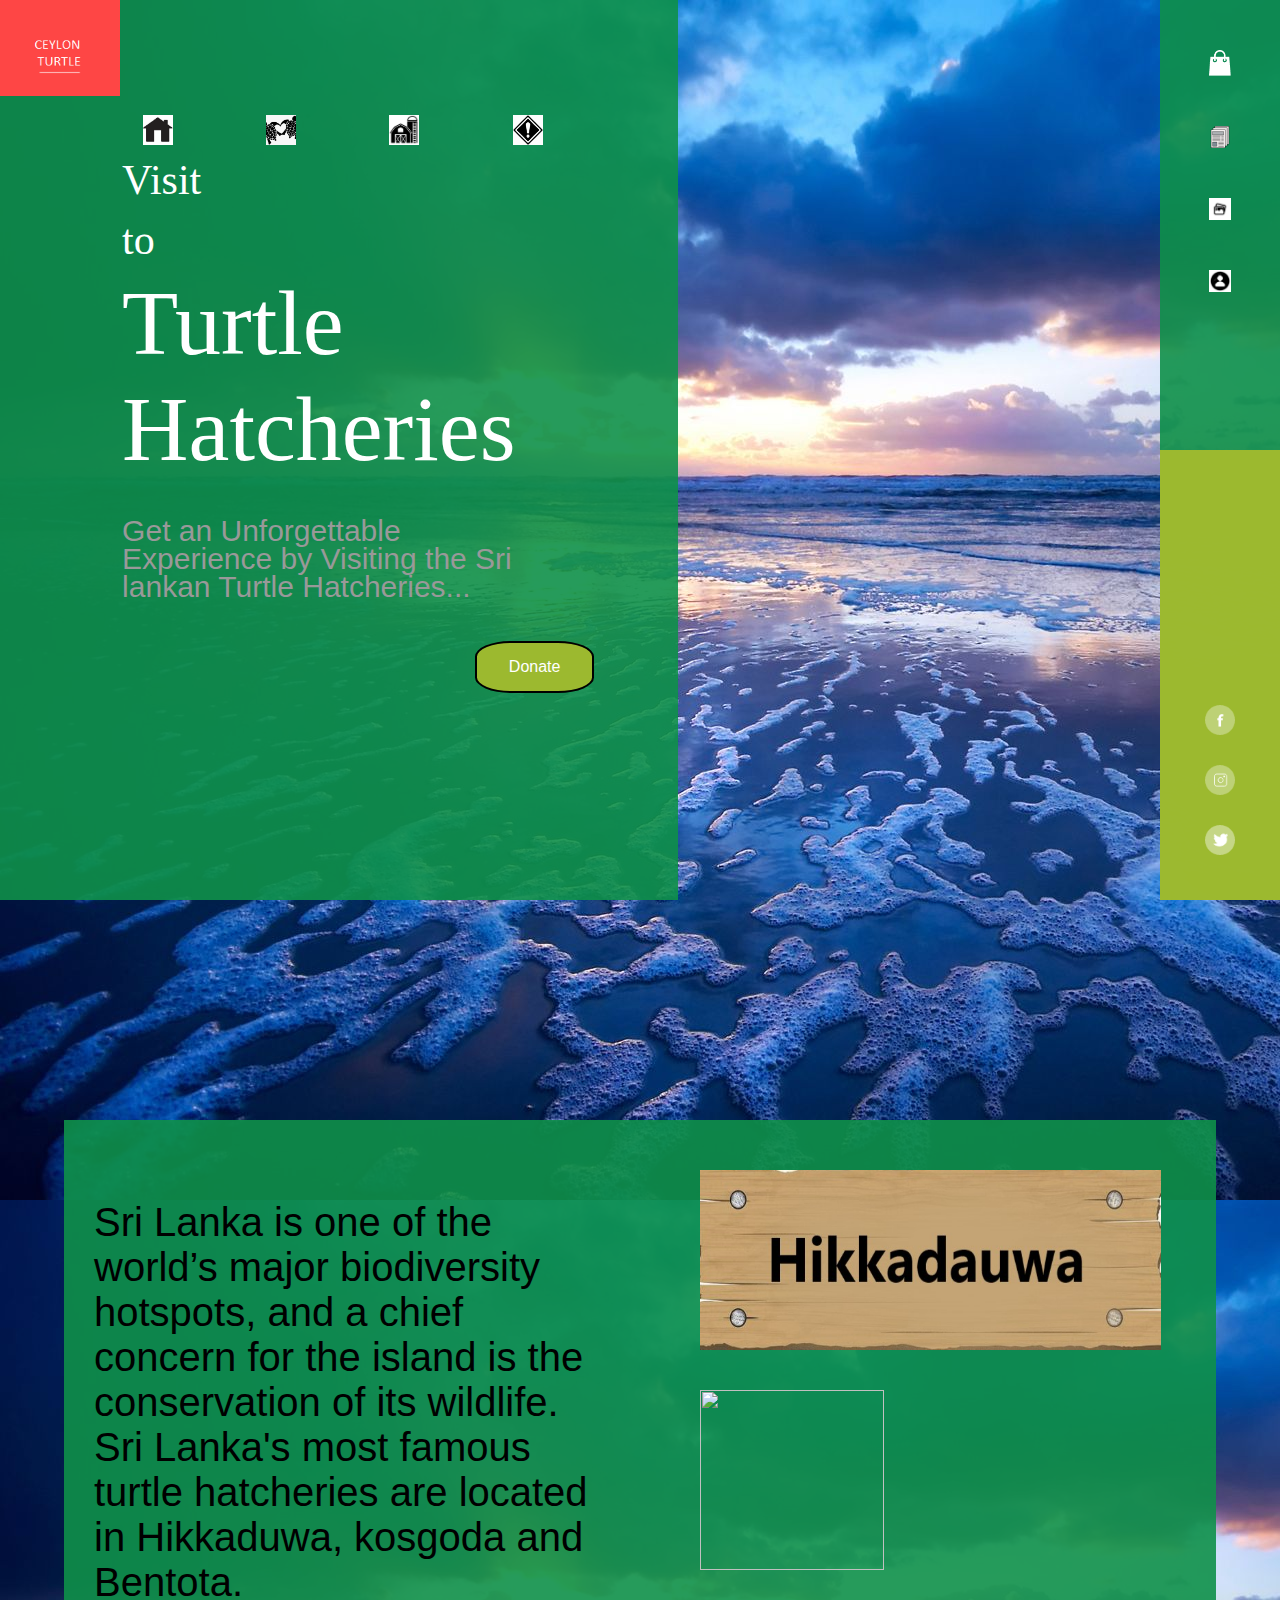
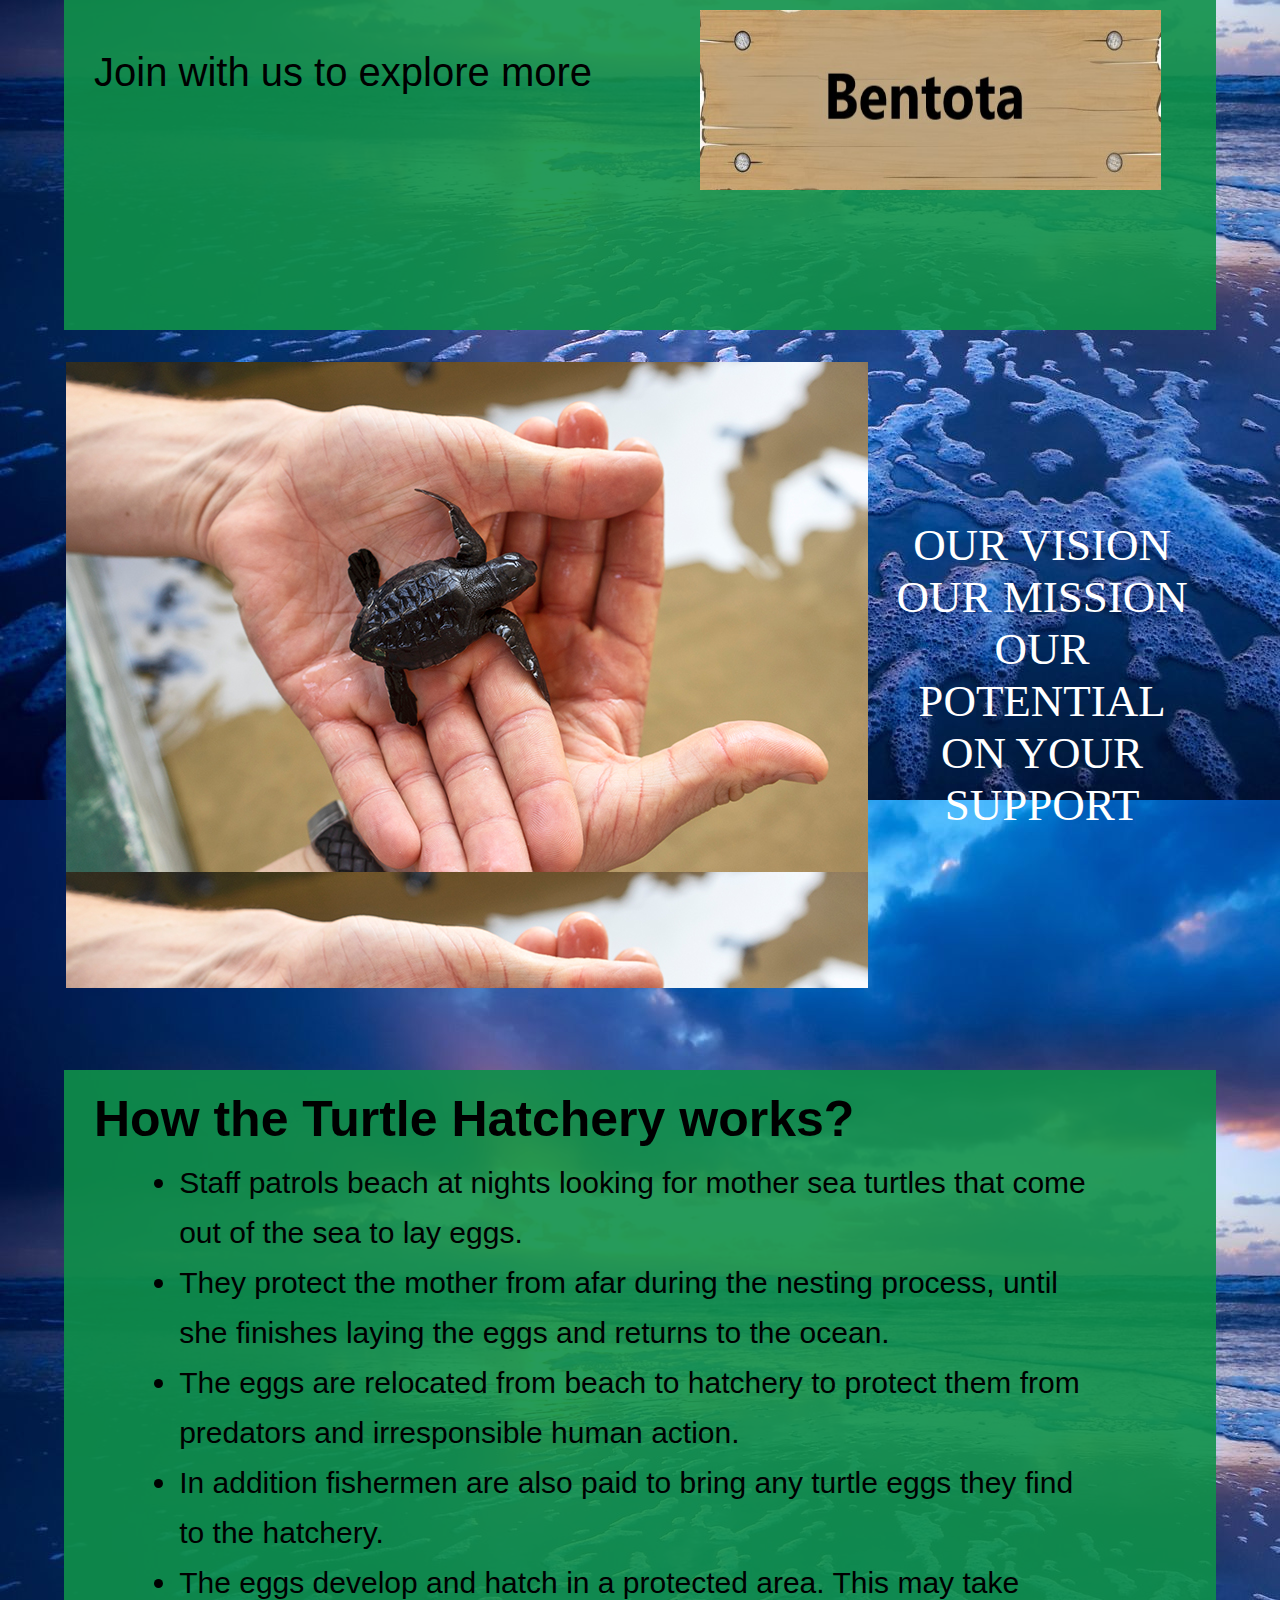
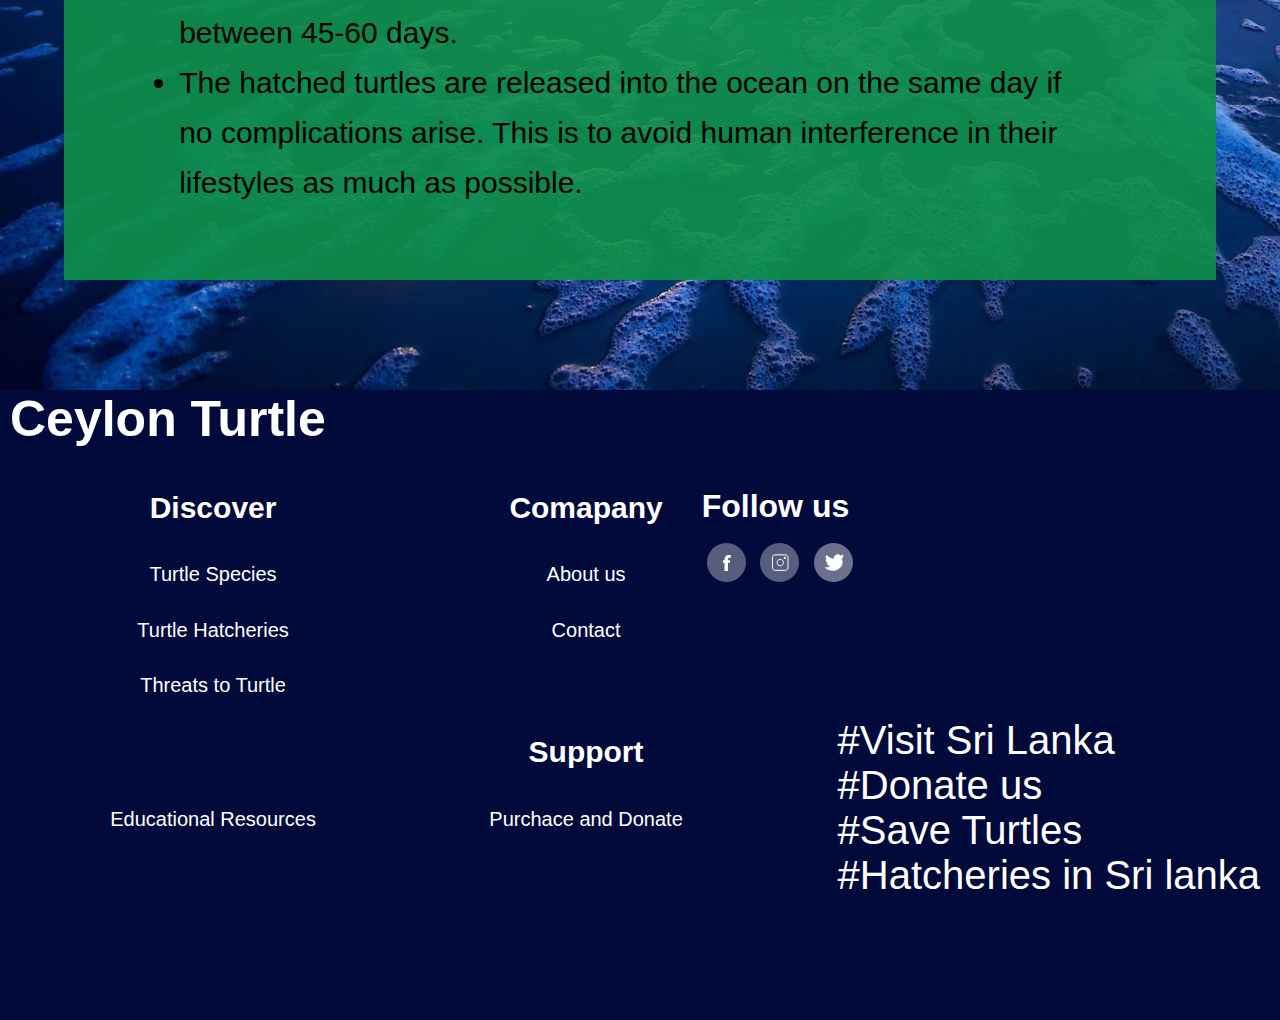
==== turtlehatcheries.html @ e8836eab "Add files via upload" ====
<!DOCTYPE html>
<html lang="en">
    <head>
        <meta charset="UTF-8">
        <title>www.Ceylon Turtle.com</title>
        <link rel="stylesheet" href="style1.css"> 
        <meta name="viewport" content="width=device-width, initial-scale=1.0">
        <style>
            .header{
                background-image: url(images/turtle5.jpg);
            }
            .banner{
                background-image: url(images/sea3.jpg);
            }
            .sidebar{
                background: rgba(14, 144, 73, 0.9);
            }
            .social-media{
                background: #9db92ffd;
            }
            .navigation{
                background: rgba(14, 144, 73, 0.9);
            }
            .button button{
                color: #fff;
                background-color: #9db92ffd;
                top: -10px;
            }
            .button button:hover{
                background-color: #fff;
                color: #9db92ffd;
            }
            .right-links a{
                background-color: #9db92ffd;
            }
            .content-area1{
                background: rgba(14, 144, 73, 0.9);
            }
            .footer{
                top: 400px;
            }
        </style>
    </head>
    
<body class="banner">
    <section class="header">   
        <div class="sidebar">
        
            <a href="purchaceanddonate.html"><img src="images/logos/shop.png" class="shop-icon"><h1>Purchace and Donate</h1></a>
            <a href="educationalresources.html"><img src="images/logos/edu2.png" class="shop-icon"><h1>Educational Resources</h1></a>
            <a href="gallery.html"><img src="images/logos/gallery icon.png" class="shop-icon"><h1>Gallery</h1></a>
            <a href="aboutus.html"><img src="images/logos/about.jpg" class="shop-icon"><h1>About us</h1></a>

        <div class="social-media">
            <a href="http://facebook.com"><img src="images/logos/facebook.png"></a>
            <a href="http://instagram.com"><img src="images/logos/instagram.png"></a>
            <a href="http://twitter.com"><img src="images/logos/twitter.png"></a>         
        </div>
        </div>
        <section class="navigation">
            <nav>
                <a href="index.html"><img src="images/logos/logonew.png" class="logo"></a>
            </nav>
            <nav class="new">
                <a href="index.html"><img src="images/logos/home.jpg"><h1><u>Home</u></h1></a>
                <a href="turtlespecies.html"><img src="images/logos/species1.jpg"><h1><u>Turtle Species</u></h1></a>
                <div class="hatch">
                <a href="turtlehatcheries.html"><img src="images/logos/hatchery.jpg"><h1><u>Turtle Hatcheries</u></h1></a>
                </div>
                <a href="threatstoturtles.html"><img src="images/logos/threats.png"><h1><u>Threats to Turtles</u></h1></a>

            </nav>
            <div class="info">
                <h3>Visit<br>to</h3>
                <h1>Turtle Hatcheries</h1>
                <p>Get an Unforgettable Experience by Visiting the Sri lankan Turtle Hatcheries...</p>
            </div>
            <div class="button">
                <a href ="purchaceanddonate.html"><button>Donate</button></a>
            </div>
        </section>
           
    </section>
   
    <div class="content-area9">
        <p>Sri Lanka is one of the world’s major biodiversity hotspots, and a chief concern for the island is the conservation of its wildlife. Sri Lanka's most famous turtle hatcheries are located in Hikkaduwa, kosgoda and Bentota.<br><br> Join with us to explore more<i class="arrow right"></i></p>
        <ul>
            <li><a href="hikkaduwa.html"><img src="images/hatceries/hikkaduwa new.jpg"></a></li>
            <br><br>
            <li><a href="kosgoda.html"><img src="images/hatceries/kosgoda new2.jpg."></a></li>
            <br><br>
            <li><a href="benthota.html"><img src="images/hatceries/bentota .jpg"></a></li>
        </ul> 
    </div>
    <div class="content-area8">
       <table><tr><th class="idea"></th><th><h2><b>OUR VISION<br>OUR MISSION<br>OUR POTENTIAL <br> ON YOUR SUPPORT</b></h2></th></tr></table>
    </div>
    <div class="content-area10">
        <h2>How the Turtle Hatchery works?</h2>
        <ul><li>Staff patrols beach at nights looking for mother sea turtles that come out of the sea to lay eggs.</li>
            <li>They protect the mother from afar during the nesting process, until she finishes laying the eggs and returns to the ocean.</li>
            <li>The eggs are relocated from beach to hatchery to protect them from predators and irresponsible human action.</li>
            <li> In addition fishermen are also paid to bring any turtle eggs they find to the hatchery.</li>
            <li>The eggs develop and hatch in a protected area. This may take between 45-60 days.</li>
            <li>The hatched turtles are released into the ocean on the same day if no complications arise. This is to avoid human interference in their lifestyles as much as possible.</li>
            </ul>
    </div>
    <section class="footer">
        <h2>Ceylon Turtle</h2>
        <table>
            <tr><th>Discover</th><th>Comapany</th></tr>
            <tr><td><a href=turtlespecies.html>Turtle Species</a></td><td><a href="aboutus.html">About us</a></td></tr>
            <tr><td><a href="turtlehatcheries.html">Turtle Hatcheries</a></td><td><a href="#">Contact</a></td></tr>
            <tr><td><a href="threatstoturtles.html">Threats to Turtle</a></td></tr>
            <tr><td></td><th>Support</th></tr>
            <tr><td><a href="educationalresources.html">Educational Resources</a></td><td><a href="purchaceanddonate.html">Purchace and Donate</a></td></tr>
        </table>
        <div class="sub-area1">
            #Visit Sri Lanka<br>
            #Donate us<br>
            #Save Turtles<br>
            #Hatcheries in Sri lanka
        </div>
        <div class="media">
            <h1>Follow us</h1>
            <br>
            <a href="http://facebook.com"><img src="images/logos/facebook.png"></a>
            <a href="http://instagram.com"><img src="images/logos/instagram.png"></a>
            <a href="http://twitter.com"><img src="images/logos/twitter.png"></a>         
        </div>
    </section>                               
    
</body>
</html>
---- style1.css ----
*{
    margin: 0;
    padding: 0;
    box-sizing: border-box;
 }
 
 /*--set banner--*/
 
 .header{ 
    width: 100%;
    min-height: 100vh;
    background-size: cover;
    background-position: center;
    position: relative;
 } 

  /*--set side-bar--*/

 .sidebar{
    position: absolute;
    top: 0;
    right: 0;
    width: 120px;
    height: 100vh;
    text-align: center;
 }   
 .sidebar img{
    width: 22px;
    display: block;
    margin: 50px auto 50px;
    cursor: pointer;
 }
 .sidebar h1{
    display: none;
 }
.sidebar img:hover ~ h1{
    display: block;
    color: #fff;
    position: relative;
    top: -85px;
    right: 120%;
}
.sidebar a:hover{
    text-decoration: none;
}

 /*--set social media bar--*/

 .social-media{ 
    width: 100%;
    height: 50%;
    position: absolute;
    bottom: 0;
    display: flex;
    align-items: center;
    flex-direction: column;
    justify-content: flex-end;
    padding-bottom: 30px;
 }
 .social-media img{
    width: 30px;
    margin: 15px;
 }

 /*--set content-banner--*/

 .navigation{ 
    width: 53%;
    height: 100vh;
    position: relative;
 }
 .navigation nav{
    display: flex;
    align-items: center;
    justify-content: space-between;
 }
 .navigation .new{
    position: absolute;
    top: -320px;
    right: 20%;
    width: 400px;
    height: 100vh;
    text-align: center;
 }   
 .navigation .new img{
    width: 30px;
    display: block;
    margin: 50px auto 50px;
    cursor: pointer;
 }
 .navigation .new h1{
    display: none;
 }
.navigation img:hover ~ h1{
    display: block;
    color: #fff;
    font-weight: 600;
    position: relative;
}
.navigation a:hover{
    text-decoration: none;
}
 .logo{
    width: 120px;
    cursor: pointer;
 }
.info{
   padding: 50px 18%;
   color: #fff; 
}
.info h3{
    font-size: 42px;
    line-height: 60px;
    font-weight: normal;
    font-family:'Yeseva One',cursive;
}
.info h1{
    font-size: 92px;
    font-weight: normal;
    margin-bottom: 35px;
    font-family:'Yeseva One',cursive;
}
.info p{
    color: #999;
    font-family: 'Gill Sans', 'Gill Sans MT', Calibri, 'Trebuchet MS', sans-serif;
    font-size: 30px;
    line-height: 28px;
}
.button button{
    border: 2px solid black;
    padding: 15px 32px;
    text-align: center;
    text-decoration: none;
    display: inline-block;
    font-size: 16px;
    top: -50px;
    cursor: pointer;
    position: relative;
    left: 70%;
    
    border-radius: 30%;
}

 /*--description about turtle--*/

.content-area1{    
    width: 80%;
    height: 700px;
    left: 10%;
    position: relative;
    background:rgba(0, 2, 63, 0.9);
    top: 180px;
    color: #fff;
    font-family: 'Gill Sans', 'Gill Sans MT', Calibri, 'Trebuchet MS', sans-serif;
}
.content-area1 h2{
    font-size: 40px;
    margin: 0;
    padding-top: 30px;
    letter-spacing: 4px;
    position: relative;
    text-align: center;
}
.content-area1 p{
    position: relative;
    left: 10%;
    width: 80%;
    line-height: 30px;
    text-align: justify;
    list-style-type: none;
    font-size: 25px;
    font-family: 'Gill Sans', 'Gill Sans MT', Calibri, 'Trebuchet MS', sans-serif;
}

/*--Video--*/

.container2{  
    width: 100%;
    height: 85vh;
    display:inline-flex;
    align-items: center;
    justify-content: center;
}
.container2 video{
    width: 80%;
    position: relative;
   
}
.container2 audio{
    position: relative;
    top: 230px;
    right: 10%;
    width: 20%;
}

  /*--turtle species sub--*/
  
.content-area2{
    width: 80%;
    height: 650px;
    position: relative;
    background: rgba(0, 2, 63, 0.9);
    top: 600px;
    left: 10%;
    color: #fff;
    font-family: 'Gill Sans', 'Gill Sans MT', Calibri, 'Trebuchet MS', sans-serif;
}
.content-area2 h2{
    font-size: 40px;
    margin: 0;
    padding-top: 30px;
    letter-spacing: 4px;
    position: relative;
    text-align: center;
}
.gallery{
    display: flex;
    align-items: center;
    justify-content: center;
}
.img-box{
    width: 100px;
    height: 400px;
    margin: 10px;
    border-radius: 50px;
    background: url(images/species/green\ turtle1.jpg);
    background-size: cover;
    background-position: center;
    position: relative;
    transition: width 0.5s;
}
.img-box:nth-child(2){
   background: url(images/species/leatherbacks.jpeg); 
   background-size: cover;
   background-position: center;
}
.img-box:nth-child(3){
    background: url(images/species/logger\ head1.jpg); 
    background-size: cover;
    background-position: center;
 }
 .img-box:nth-child(4){
    background: url(images/species/flatback1.jpeg); 
    background-size: cover;
    background-position: center;
 }
 .img-box:nth-child(5){
    background: url(images/species/hawksbill1.jpeg); 
    background-size: cover;
    background-position: center;
 }
 .img-box h3{
    color: #fff;
    position: absolute;
    bottom: 0;
    left: 30px;
    opacity: 0; 
 }
 .img-box:hover{
    width: 500px;
    cursor: pointer;
 }
 .img-box:hover h3{
    opacity: 1;
    bottom: 25px;
 }
 .content-area2 button{
    border: none;
    color: rgb(246, 244, 244);
    background-color:#ed383d;
    padding: 15px 32px;
    text-align: center;
    text-decoration: none;
    display:inline;
    font-size: 16px;
    margin: 4px 2px;
    cursor: pointer;
    position: relative;
    left: 1000px;
    top: -5px;
    border-radius: 25px;
 }
.content-area2 .bt a{
    text-decoration: none;
    color: #fff;
}
 /*---turtle hatcheries sub---*/
.content-area3{   
    width: 80%;
    left: 10%;
    height: 850px;
    position: relative;
    background: rgba(0, 2, 63, 0.9);
    top: 800px;
    color: #fff;
    font-family: 'Gill Sans', 'Gill Sans MT', Calibri, 'Trebuchet MS', sans-serif;
}
.content-area3 h2{
    font-size: 40px;
    margin: 0;
    padding-top: 30px;
    letter-spacing: 4px;
    position: relative;
    text-align: center;
}
.content-area3 img{
    position: relative;
    left: 200px;
    width: 70%;
    height: 65vh;
    display:inline-flex;
    align-items: center;
    justify-content: center;   
}
.content-area3 .box{
    width: 55%;
    height: 250px;
    position: relative;
    background: #2e98b0;
    left: 25%;
    top: -150px;  
    font-size: 25px;
    text-align: center;
}
.content-area3 p{
    position: relative;
    top: 10px;
    font-family: 'Gill Sans', 'Gill Sans MT', Calibri, 'Trebuchet MS', sans-serif;
}
.content-area3 ul{
    list-style-position:inside;
    font-family: 'Gill Sans', 'Gill Sans MT', Calibri, 'Trebuchet MS', sans-serif;
    font-size: 25px;
    position: relative;
    top: 10%;
    text-align: left;
    left: 20%;
}
.content-area3 a{
    color: #fff;
}
.content-area3 button{
    border: none;
    color: rgb(246, 244, 244);
    background-color:#ed383d;
    padding: 15px 32px;
    text-align: center;
    display:inline;
    font-size: 16px;
    margin: 4px 2px;
    cursor: pointer;
    position: relative;
    top: -25px;
    left: 30%;
    border-radius: 25px;
 }
 .content-area3 a{
    text-decoration: none;
 }
 .content-area4{   /*----threats to turtle sub----*/
    width: 80%;
    left: 10%;
    height: 700px;
    position: relative;
    background: rgba(0, 2, 63, 0.9);
    color: #fff;
    top: 1000px; 
    font-family: 'Gill Sans', 'Gill Sans MT', Calibri, 'Trebuchet MS', sans-serif;
}
.content-area4 h2{
    font-size: 40px;
    margin: 0;
    padding-top: 30px;
    letter-spacing: 4px;
    position: relative;
    text-align: center;
}
.content-area4 img{
    width: 40%;
    display: inline-flex;
    position: relative;
    left: 5%;
    border-radius: 20%;
}
.content-area4 ol{
    position:relative;
    top: -45%;
    list-style-position: inside;
    text-align: left;
    float: right;
    right: 10%;
    font-size: 25px;
    font-family: 'Gill Sans', 'Gill Sans MT', Calibri, 'Trebuchet MS', sans-serif;
}
.content-area4 p{
    position: relative;
    top: -45%;
    width: 50%;
    left: 48%;
    font-size: 25px;
    font-family: 'Gill Sans', 'Gill Sans MT', Calibri, 'Trebuchet MS', sans-serif;
    line-height: 30px;
    text-align: justify;
}
.content-area4 button{
    border: none;
    color: rgb(246, 244, 244);
    background-color:#ed383d;
    padding: 15px 32px;
    text-align: center;
    display:inline;
    font-size: 16px;
    margin: 4px 2px;
    cursor: pointer;
    position: relative;
    left: 1000px;
    top: 550px;
    border-radius: 25px;
 }
 .content-area4 a{
    text-decoration: none;
    color: #fff;
 }
 .footer1{
    width: 100%;
    height: 70vh;
    position: relative;
    top: 1200px;
    background-color: #020a3b;
    color: #fff;
    font-family: 'Gill Sans', 'Gill Sans MT', Calibri, 'Trebuchet MS', sans-serif;
}
.footer1 h2{
    font-size: 50px;
    position: relative;
    margin: 10px;
}
.footer1 table{
    padding: 10px;
    margin: 10px;
    width: 60%;
    height: 400px;  
    position: relative;
    top: -100px;
}
.footer1 td{
    border: 2px solid #020a3b;
}
.footer1 th{
    border: 2px solid #020a3b;
}
.footer1 th{
    color: #fff;
    font-size: 30px;
}
.footer1 a{
    color: #fff;
    font-size: 20px;
    text-decoration: none;
}
.footer1 a:hover{
    font-size: 30px;
    color: #ed383d;
}
.footer1 .sub-area1{
    position: relative;
    float: right;
    top: -280px;
    font-size: 40px;
    right: 20px;
}
.footer1 .media{
    position: relative;
    top: -480px;
    float: right;
}
.media a{
    margin: 5px;
}
 /*---footer area----*/

.footer{
    width: 100%;
    height: 70vh;
    position: relative;
    top: 1000px;
    background-color: #020a3b;
    color: #fff;
    font-family: 'Gill Sans', 'Gill Sans MT', Calibri, 'Trebuchet MS', sans-serif;
}
.footer h2{
    font-size: 50px;
    position: relative;
    margin: 10px;
}
.footer table{
    padding: 10px;
    margin: 10px;
    width: 60%;
    height: 400px;  
}
.footer td{
    border: 2px solid #020a3b;
}
.footer th{
    border: 2px solid #020a3b;
}
.footer th{
    color: #fff;
    font-size: 30px;
}
.footer a{
    color: #fff;
    font-size: 20px;
    text-decoration: none;
}
.footer a:hover{
    font-size: 30px;
    color: #ed383d;
}
.footer .sub-area1{
    position: relative;
    float: right;
    top: -150px;
    font-size: 40px;
    right: 20px;
}
.footer .media{
    position: relative;
    top: -380px;
    float: right;
}
.media a{
    margin: 5px;
}

/*---2nd web page turtle species---*/
.content-area39{    
    width: 80%;
    height: 700px;
    left: 10%;
    position: relative;
    background:rgba(14, 94, 144, 0.9);
    top: 180px;
    color: #fff;
    font-family: 'Gill Sans', 'Gill Sans MT', Calibri, 'Trebuchet MS', sans-serif;
}
.content-area39 h2{
    font-size: 40px;
    margin: 0;
    padding-top: 30px;
    letter-spacing: 4px;
    position: relative;
    text-align: center;
}
.content-area39 p{
    position: relative;
    left: 10%;
    width: 80%;
    line-height: 30px;
    text-align: justify;
    list-style-type: none;
    font-size: 25px;
    font-family: 'Gill Sans', 'Gill Sans MT', Calibri, 'Trebuchet MS', sans-serif;
}
.content-area6{   /*---species box--*/
    width: 90%;
    height: 400px;
    position: relative;
    background:rgba(14, 94, 144, 0.9);
    top: 300px;
    left: 5%;
}
.content-area6 h2{
    font-size: 40px;
    margin: 0;
    padding-top: 30px;
    letter-spacing: 4px;
    position: relative;
    text-align: center;
    color: #fff;
}
.content-area6 p{
    font-family: 'Gill Sans', 'Gill Sans MT', Calibri, 'Trebuchet MS', sans-serif;
    width: 60%;
    height: 50px;
    position: relative;
    float: right;
    top: 20%;
    right: 5%;
    font-size: 25px;
    color: #fff;
    line-height: 30px;
    text-align: justify;
}
.content-area6 img{
    width: 30%;
    height: 70%;
    margin: 20px;
    border-radius: 20px;
}
.free-area{   /*---space-area between species box--*/
    width: 90%;
    height: 40px;
    position: relative;
    background:#d87431fd;;
    top: 320px;
    left: 5%;
}
.container3{   /*---species map---*/
    position: relative;
    top: 500px;
    display: flex;
    align-items: center;
    justify-content: center;
    flex-direction: column;
}
.container3 h2{
    width: 90%;
    height: 40px;
    background-color: #d87431fd;
    color: #fff;
    text-align: center;
}
.container3 table{
  background: rgba(14, 94, 144, 0.9);
  border: none;
}
.container3 h3{
    color: #fff;
    font-size: 25px;
    font-family: 'Gill Sans', 'Gill Sans MT', Calibri, 'Trebuchet MS', sans-serif;
}
.content-area7{    /*--species table area--*/
    width: 100%;
    height: 700px;
    position: relative;
    background: none;
    top: 600px;
}
.content-area7 table{
    position: relative;
    top: 20px;
    left: 85px;
    width: 90%;
    height: 500px;
    background-color: #9ea3a4;
    table-layout: fixed;
}
.content-area7 th{
    background-color: #d87431fd;
    color: #fff;
}
.content-area7 table,th,td{
    border: 1px solid #000;
    text-align: center; 
    font-size: 20px;
    color: #000;
}

.footer2{
    width: 100%;
    height: 70vh;
    position: relative;
    top: 1000px;
    background-color: #020a3b;
    color: #fff;
    font-family: 'Gill Sans', 'Gill Sans MT', Calibri, 'Trebuchet MS', sans-serif;
}
.footer2 h2{
    font-size: 50px;
    position: relative;
    margin: 10px;
}
.footer2 table{
    padding: 10px;
    margin: 10px;
    width: 60%;
    height: 400px;  
}
.footer2 td{
    border: 2px solid #020a3b;
}
.footer2 th{
    border: 2px solid #020a3b;
}
.footer2 th{
    color: #fff;
    font-size: 30px;
}
.footer2 a{
    color: #fff;
    font-size: 20px;
    text-decoration: none;
}
.footer2 a:hover{
    font-size: 30px;
    color: #ed383d;
}
.footer2 .sub-area1{
    position: relative;
    float: right;
    top: -150px;
    font-size: 40px;
    right: 20px;
}
.footer2 .media{
    position: relative;
    top: -380px;
    float: right;
}
.media a{
    margin: 5px;
}

/*---3 rd page turtle hatcheries ---*/

.content-area8 table{
    width: 90%;
    height: 70vh;
    position: relative;
    top: 250px;
    left: 5%; 
}
.content-area8 th{
    border: none;
}
.content-area8 h2{
    font-size: 45px;
    font-weight: 200;
    font-family:'Yeseva One',cursive;
    float: right;
    position: relative;
    color: #fff;
}
.content-area8 .idea{
    background: url(images/hatceries/turtle2.jpg);
    width: 70%;
}
.content-area9{
    width: 90%;
    height: 90vh;
    position: relative;
    top: 220px;
    left: 5%;
    background: rgba(14, 144, 73, 0.9);
}
.content-area9 p{
    font-family: 'Gill Sans', 'Gill Sans MT', Calibri, 'Trebuchet MS', sans-serif;
    font-size: 40px;
    float: left;
    width: 45%;
    position: relative;
    top: 50px;
    margin: 30px;
}
.content-area9 img{
    width: 40%;
    height: 20vh;
    position: relative;
    top: 50px;
    left: 5%;
}
.content-area9 h1{
    display: none;
}
.content-area9 h1:hover{
    width: 40%;
    height: 10px;
    display:flex ;
}

.content-area9 img:hover{
    height: 25vh;
}
.content-area9 ul{
    list-style-type: none;
}
.content-area10{
    width: 90%;
    height: 90vh;
    position: relative;
    top: 300px;
    left: 5%;
    background: rgba(14, 144, 73, 0.9);
    font-family: 'Gill Sans', 'Gill Sans MT', Calibri, 'Trebuchet MS', sans-serif;
}
.content-area10 h2{
    font-size: 50px;
    position: relative;
    top: 20px;
    margin: 30px;
}
.content-area10 ul{
    width: 80%;
    font-size: 30px;
    line-height:50px;
    position: relative;
    left: 10%;
}




/*-----4th page Threats to Turtle----*/
.content-area11{
    width: 90%;
    height: 100vh;
    position: relative;
    left: 5%;
    top: 100px;
    font-family: 'Gill Sans', 'Gill Sans MT', Calibri, 'Trebuchet MS', sans-serif;
    background-color: rgba(32, 32, 34, 0.9);
    color: #fff;
    line-height: 30px;
    text-align: justify;
}
.content-area11 p{
    font-size: 25px;
    position: relative;
    top: 20px;
    left: 10%;
    width: 80%;
}
.content-area11 .sub-area2{
    width: 30%;
    height: 250px;
    background-color: #000000;
    border-radius:80px;
    position: relative;
    top: -250px;
    left: 60px;
    text-align: center;
    font-size: 30px;
}
.content-area11 h2{
    position: relative;
    top: 10px;
    color: #e638c0;
    font-size: 40px;
    line-height: 60px;
}
.content-area11 img{
    width: 50%;
    position: relative;
    top: 100px;
    left: 45%;
}
/*----threats---*/
.content-area12{
    width: 90%;
    height: 350vh;
    position: relative;
    left: 5%;
    top: 200px;
    font-family: 'Gill Sans', 'Gill Sans MT', Calibri, 'Trebuchet MS', sans-serif;
    background-color: rgba(32, 32, 34, 0.9);
    color: #fff;
}
.content-area12 h2{
    font-size: 40px;
    text-align: center;
    position: relative;
    top: 10px;
}
.pointer{
    width: 600px;
    height: 40px;
    position: relative;
    background: #e638c0;
    top: 100px;
}
.pointer:after{
    content: "";
    position: absolute;
    left: 0;
    bottom: 0;
    width: 0;
    height: 0;
    border-left: 20px solid rgba(32, 32, 34, 0.9);
    border-top: 20px solid transparent;
    border-bottom: 20px solid transparent;
}
.pointer :before{
    content: "";
    position: absolute;
    right: -20px;
    bottom: 0;
    width: 0;
    height: 0;
    border-left: 20px solid #e638c0;
    border-top: 20px solid transparent;
    border-bottom: 20px solid transparent;
}
.pointer h1{
    text-align: center;
}
.content-area12 img{
    border-radius: 50px;
    position: relative;
    top: 130px;
    left: 50px;
}
.threats-area{
    width: 70%;
    position: relative;
    left: 20%;
    top: 30px;
    font-size: 25px;
    font-family: 'Gill Sans', 'Gill Sans MT', Calibri, 'Trebuchet MS', sans-serif;
}
.content-area12 .threats2{
    width: 60%;
    position: relative;
    left: 20%;
    top: 60px;
}
/*---threts solutions and our responsibility---*/

.pointer1{
    width: 600px;
    height: 40px;
    position: relative;
    background: #e638c0;
    top: 300px;
    left: 30%;
}
.pointer1:before{
    content: "";
    position: absolute;
    left: -20px;
    bottom: 0;
    width: 0;
    height: 0;
    border-right: 20px solid #e638c0;
    border-top: 20px solid transparent;
    border-bottom: 20px solid transparent;
}
.pointer1::after{
    content: "";
    position: absolute;
    right: -20px;
    bottom: 0;
    width: 0;
    height: 0;
    border-left: 20px solid #e638c0;
    border-top: 20px solid transparent;
    border-bottom: 20px solid transparent;
}
.pointer1 h2{
    text-align: center;
    font-size: 35px;
    color: #fff;
    font-family: 'Gill Sans', 'Gill Sans MT', Calibri, 'Trebuchet MS', sans-serif;
}
.box1{
    width: 80%;
    height: 250px;
    border-radius: 50px;
    background-color: rgba(32, 32, 34, 0.9);
    position: relative;
    top: 400px;
    left: 10%;
    color: #fff;
    font-size: 25px;
    line-height: 30px;
    text-align: justify;
    font-family: 'Gill Sans', 'Gill Sans MT', Calibri, 'Trebuchet MS', sans-serif;
}
.box1 h1{
    position: relative;
    top: 10px;
    left: 30px;
}
.box1 p{
    width: 90%;
    position: relative;
    top: 20px;
    left: 20px;
}

/*---- consequences ----*/

.content-area14{
    width: 90%;
    height: 60vh;
    background-color: rgba(32, 32, 34, 0.9);
    color: #fff;
    text-align: justify;
    font-size: 25px;
    line-height: 30px;
    font-family: 'Gill Sans', 'Gill Sans MT', Calibri, 'Trebuchet MS', sans-serif;
    position: relative;
    top: 500px;
    left: 5%;
    padding-top: 30px;
    padding-left: 30px;
    padding-right: 30px;
}
.content-area14 ul{
    line-height: 50px;
    padding-left: 20%;
}

/*----convertaions-----*/

.content-area15 table{
    width: 90%;
    height: 70vh;
    position: relative;
    top: 600px;
    left: 5%;
    background-color: rgba(32, 32, 34, 0.9);
    color: #fff;
    font-family: 'Gill Sans', 'Gill Sans MT', Calibri, 'Trebuchet MS', sans-serif;
    line-height: 30px;
    border-radius: 50px;
}
.content-area15 .idea1{
    background-image: url(images/threats/turtle14.webp);
    width: 40%;
    background-position-x: center;}
.content-area15 .idea2{
    background-image: url(images/threats/turtle16.jpg);
    width: 40%;
    background-size: cover;
}
.content-area15 .idea3{
    background-image: url(images/threats/turtle17.jpg);
    background-position: center;
    width: 40%;
}
.content-area15 a{
    text-decoration: none;
    color: #fff;
}
.content-area15 th{
    border-radius: 50px;
}
.content-area15 th:hover{
    background-color: #e638c0;
}





/*----hikkaduwa page----*/

/*---diamond grid---*/

.content-area17{
    width: 90%;
    height: 70vh;
    background: rgba(3, 54, 73, 0.9);
    position: relative;
    top: 700px;
    left: 5%;
    border-radius: 5000px;
}
.content-area17 ul{
    position: absolute;
    width: 600px;
    height: 150px;  
    margin: 0;
    padding: 0;
    top: 50%;
    left: 50%;
    transform: translate(-50% , -50%);
}
.content-area17 ul li{
    list-style: none;
    position: absolute;
    width: 200px;
    height: 200px;
    transform: rotate(45deg);
    margin: -100px;
    overflow: hidden;
    opacity: .5;
}
ul li .image{
    width: 100%;
    height: 100%;
    transform: rotate(-45deg) scale(1.42);
}
.diamond1{
    top: 0;
    left: 0;
}
.diamond2{
    bottom: 0;
    left: 25%;
}
.diamond3{
    bottom: 150px;
    left: 50%;
}
.diamond4{
    bottom: 0;
    left: 75%;
}
.diamond5{
    bottom: 150px;
    left: 100%;
}
.diamond1 .image{
    background-size: cover;
    background: url(images/box1.jpeg);
}
.diamond2 .image{
    background-size: cover;
    background: url(images/box8.jpeg);
}
.diamond3 .image{
    background-size: cover;
    background: url(images/box3.jpeg);
}
.diamond4 .image{
    background-size: cover;
    background: url(images/box4.jpeg);
}
.diamond5 .image{
    background-size:contain;
    background: url(images/box7.jpeg);
}
ul li:hover{
    opacity: 1;
}

/*---desciption about hikkaduwa---*/

.content-area18{
    width: 90%;
    height: 50vh;
    position: relative;
    top: 200px;
    left: 5%;
}
.content-area18 h2{
    padding-top: 10px;
}
.content-area18 table{
    width: 100%;
    height: 60vh;
    background-color: rgba(3, 54, 73, 0.9);
}
.content-area18 th{
    font-size: 25px;
    line-height: 30px;
    font-family: 'Gill Sans', 'Gill Sans MT', Calibri, 'Trebuchet MS', sans-serif;
    color: #fff;
    border: none;
}
.hik iframe{
    width: 80%;
    height: 40vh;
}
.content-area18 th p{
    width: 80%;
    text-align: justify;
    position: relative;
    left: 12%;
    top: 20px;
}
.content-area18 video{
    padding-right: 15px;
}

/*---activities----*/

.content-area19{
    width: 90%;
    height: 180vh;
    background: rgba(3, 54, 73, 0.9);
    position: relative;
    left: 5%;
    top: 800px;
    font-family: 'Gill Sans', 'Gill Sans MT', Calibri, 'Trebuchet MS', sans-serif;
}
.content-area19 h2{
    font-size: 40px;
    margin: 0;
    padding-top: 30px;
    letter-spacing: 4px;
    position: relative;
    text-align: center;
    color: #fff;
}
.content-area19 table{
    width: 90%;
    height: 150vh;
    margin: 70px;
    table-layout: fixed;
    border-spacing:5ch;
}
.content-area19 th{
     border: 5px solid #ba8222;
     color: #fff;
     text-align: center;
}.act1 img{
    width: 90%;
    height: 200px;
    padding-top: 20px;
}
 /*----PLACES TO VISIT----*/
.content-area20{
    position: relative;
    top: 900px;
}
 .content-area20 h2{
    width: 50%;
    height: 50px;
    font-size: 40px;
    background: #ba8222;
    position: relative;
    left: 25%;
    color: #fff;
    text-align: center;
    border-radius: 50px;
 }
 .pbox{
    display: inline-block;
    position: relative;
    top: 40px;
    left: 5%;
    width: 25%;
    height: 40vh;
    background: rgba(3, 54, 73, 0.9);
    align-items: center;
    margin: 2%;
 }
 .pbox img{
    width: 90%;
    height: 30vh;
    border: 5px solid #ba8222;
    align-items: center;
    position: relative;
    left: 5%;
    top: 10px;
 }
 .pbox h1{
    color: #fff;
    font-family: 'Gill Sans', 'Gill Sans MT', Calibri, 'Trebuchet MS', sans-serif;
    font-size: 25px;
    text-align: center;
 }

 /*---educational resources ----*/

.rep{
    width: 30%;
    height: 450px;
    background: #fff;
    position: relative;
    top: 200px;
   
    padding: 10px;
    margin: 1%;
    position: relative;
    left: 2%;  
}
.rep img{
    width: 100%;
}
.content-area22{
    width: 60%;
    height: 160vh;
    background: rgb(3, 32, 39);
    position: relative;
    top: -4450px;
    float: right;
    margin: 20px;
    text-align: justify;
    font-size: 25px;
    font-family: 'Gill Sans', 'Gill Sans MT', Calibri, 'Trebuchet MS', sans-serif;
    color: #fff;
}
.content-area22 h1{
    text-align: center;
}
.content-area22 p{
    padding: 20px;
}




    /*----purchace and donate----*/

.content-area24 table{
    position: relative;
    top: 200px;
    width: 90%;
    left: 5%;
    height: 100vh;
    border-spacing: 15px;
}
.content-area24 .donate-box{
    width: 40%;
    height: 70vh;
    background-color: #ba8222;
    border-radius: 30px;
}
.content-area24 .bmethod{
    width: 30%;
    height: 4vh;
    position: relative;
    top: 10px;
}
.content-area24 .price{
    width: 20%;
    height: 4vh;
    position: relative;
    top: 20px;
    margin: 10px;
}
.custom input{
    height: 4vh;
    width: 50%;
    position: relative;
    top: 20px;
}
.name input{
    width: 25%;
    height: 4vh;
}
.addre{
    position: relative;
    right: 5%;
}
.addre input{
    width: 55%;
    height: 6vh;
}
.same{
   position: relative;
   right: 13%;
}
.same input{
    width: 40%;
    height: 4vh;
    position: relative;
}
.donate{
    width: 80%;
    height: 6vh;
}
.content-area24 img{
    width: 100%;
    height: 50vh;
    position: relative;
    top: -8px;
}
.content-area24 .donate-des{
    background:  rgba(3, 54, 73, 0.9);
    height: 70vh;
    font-size: 25px;
    line-height: 30px;
    font-family: 'Gill Sans', 'Gill Sans MT', Calibri, 'Trebuchet MS', sans-serif;
    color: #fff;
}
.donate-des p{
    text-align: justify;
    padding: 15px;
}

/*---types of donation---*/
.dtype{
    width: 23%;
    height: 8vh;
    background:#ba8222;
    color: #000;
    font-family: 'Gill Sans', 'Gill Sans MT', Calibri, 'Trebuchet MS', sans-serif;
    padding: 20px;
    position: relative;
    top: 300px;
    left: 3%;
    display: inline-block;
    border-radius: 50px;
    text-align: center;
}
.deta{
    width: 20%;
    height: 97vh;
    background: rgba(3, 54, 73, 0.9);
    color: #fff;
    font-size: 25px;
    font-family: 'Gill Sans', 'Gill Sans MT', Calibri, 'Trebuchet MS', sans-serif;
    position: relative;
    top: 350px;
    left: 4.5%;
    border-radius: 50px;
    text-align: center;
    display: inline-block;
    margin: 20px;
    line-height: 30px;
}
/*---store----*/

.content-area26{
    width: 100%;
    height: 200vh;
    background: rgba(3, 54, 73, 0.9);
    position: relative;
    top: 400px;
    font-size: 25px;
    font-family: 'Gill Sans', 'Gill Sans MT', Calibri, 'Trebuchet MS', sans-serif;
    color: #fff;
}
.content-area26 h2{
    width: 40%;
    height: 8vh;
    background: #ba8222;
    margin: 10px;
    position: relative;
    top: 5%;
    text-align: center;
    border-radius: 30px;
    color: #000;
}
.content-area26 p{
    margin: 40px;
}
.content-area26 table{
    position: relative;
   
    border-spacing: 40px;
}
.content-area26 img{
    width: 100%;
    height: 300px;
}
.content-area26 button{
    width: 100%;
    height: 4vh;
    background: #ba8222;
    color: #000;
    font-size: 25px;
    font-family: 'Gill Sans', 'Gill Sans MT', Calibri, 'Trebuchet MS', sans-serif;
    position: relative;
}
.content-area31{
    width: 90%;
    height: 155vh;
    background: rgba(64, 66, 112, 0.949);
    font-size: 25px;
    font-family: 'Gill Sans', 'Gill Sans MT', Calibri, 'Trebuchet MS', sans-serif;
    color: #fff;
    text-align: center;
    position: relative;
    left: 5%;
    top: 100px;
}
.content-area31 p{
    padding: 20px;
}
.contact{
    flex-basis: 48%;
    margin-bottom: 30px;
    width: 50%;
    height: 70vh;

}
.contact div{
    display: flex;
    align-items: center;
    margin-bottom: 40px;
}

.contact div .fa{
    font-size: 28px;
    color: red;
    margin: 10px;
    margin-right: 30px;
}

.contact div p{
    padding: 0;
}

.contact div h5{
    font-size: 20px;
    margin-bottom: 5px;
    color: #555;
    font-weight: 400;
}

.contact input{
    width: 80%;
    padding: 15px;
    margin-bottom: 17px;
    outline: none;
    border: 1px solid #ccc;
}
.contact textarea{
    width: 80%;
    padding: 15px;
    margin-bottom: 17px;
    outline: none;
    border: 1px solid #ccc;
    position: relative;
}

.submit-btn{
    display: inline-block;
    text-decoration: none;
    color: #ffffff;
    border: 1px solid #000000;
    padding: 12px 34px;
    font-size: 13px;
    background: transparent;
    background-color: #918a8a;
    position: relative;
    cursor: pointer;
    top: 50px;
    right: 2%;
}
.submit-btn:hover{
        border: 1px solid #f44336;
        background: #f44336;
        transition: 0.5s;
}
.content-area34 img{
    width: 100%;
    padding: 10px;
}
.content-area34 th{
    border: none;
}


@media(max-width:700px){
    .header{
        width: 1200px;
        height: 260vh;
    }
    .sidebar{
        height: 260vh;
        background-color: #ba8222;
    }
    .sidebar img{
        width: 60px;
    }
    .navigation{
        height: 260vh;
        width: 600px;
        position: relative;
    }
    .navigation .new{
        position: relative;
        top: -350px;
        left: 40px;
    }
    .navigation .new img{
        width: 60px;
    }
    .navigation img{
        width: 220px;
    }
    .navigation .button{
        position: relative;
        top: 0px;
        left: -140px;
    }
    .navigation button{
        font-size: 70px;
    }
    .info{
        position: relative;
        top: -200px;
    }
    .info h1{
        font-size: 100px;
    }
    .info h3{
        font-size: 70px;
    }
    .info p{
        font-size: 60px;
        line-height: 70px;
    }
    .button{
        position: relative;
        top: 40px;
        left: 100px;
    }
      .content-area1{
        width: 1100px;
        height: 250vh;
      }
      .content-area1 h2{
        font-size: 100px;
      }
      .content-area1 p{
        font-size: 70px;
        line-height: 80px;
      }
      .content-area2{
        width: 1100px;
        height: 150vh;
      }
      .content-area2 h2{
        font-size: 100px;
      }
      .img-box{
        height: 100vh;
      }
      .content-area2 button{
        position: relative;
        top: 50px;
        font-size: 70px;
        left: 350px;
      }
      .content-area3{
        width: 1100px;
        height: 170vh;
      }
      .content-area3 h2{
        font-size: 100px;
      }
      .content-area3 .box{
        height: 150vh;
        width: 700px;
      }
      .box p{
        font-size: 70px;
      }
      .box li{
        font-size: 70px;
      }
      .content-area3 button{
         position: relative;
         top: 250px;
         left: 10px;
         width: 400px;
         height:10vh;
         font-size: 40px;
      }
      .content-area4{
        width: 1100px;
        height: 340vh;
        top: 1500px;
      }
      .content-area4 h2{
        font-size: 100px;
      }
      .content-area4 img{
        width: 1000px;
      }
      .content-area4 p{
        font-size: 70px;
        line-height: 80px;
        top: 50px;
        width: 1000px;
        position: relative;
        left: 20px;
      }
      .content-area4 ol{
        font-size:  70px;
        top: 200px;
        left: 20px;
      }
      .content-area4 button{
        position: relative;
        top: 2700px;
        font-size: 70px;
        left: 50px;
      }
      .footer1{
        width: 1200px;
        height: 220vh;
        top: 2300px;
      }
      .footer1 h2{
        font-size: 100px;
      }
      .footer1 table{
        position: relative;
         left: 170px;
         top: 80px;
         line-height: 80px;
      }
      .footer1 th{
        font-size: 70px;
      }
      .footer1 a{
        font-size: 70px;
      }
      .footer1 .sub-area1{
        font-size: 70px;
        top: 450px;
      }
      .footer1 .media{
        font-size: 70px;
        top: 100px;
      }
      .media img{
        width: 100px;
      }
      .content-area39{
        width: 1100px;
        height: 300vh;
      }
      .content-area39 h2{
        font-size: 100px;
      }
      .content-area39 p{
        font-size: 70px;
        line-height: 80px;
      }
      .free-area{
        width: 1100px;
        position: relative;
        left: 50px;
      }
      .content-area6{
        width: 1100px;
        height: 250vh;
        position: relative;
        left: 50px;
      }
      .content-area6 h2{
        font-size: 100px;
      }
      .content-area6 img{
        width: 1050px;
        height: 50vh;
      }
      .content-area6 p{
        font-size: 70px;
        line-height: 80px;
        width: 1000px;
        position: relative;
        top: 100px;
      }
      .container3{
        width: 700px;
         position: relative;
        left: 100px;
      }
      .container3 .yaka{
        width: 1500px;
        height: 50vh;
        display: block;
      }
      .container3 iframe{
        width: 1100px;
        height: 40vh;
        position: relative;
      }
      .content-area7 table{
        width: 1100px;
        height: 200vh;
        position: relative;
        left: 50px;
      }
      .content-area7 th{
        font-size: 30px;
      }
      .content-area7 td{
        font-size: 30px;
      }
      .footer2{
        width: 1200px;
        height: 220vh;
        top: 2300px;
      }
      .footer2 h2{
        font-size: 100px;
      }
      .footer2 table{
        position: relative;
         left: 170px;
         top: 80px;
         line-height: 80px;
      }
      .footer2 th{
        font-size: 70px;
      }
      .footer2 a{
        font-size: 70px;
      }
      .footer2 .sub-area1{
        font-size: 70px;
        top: 450px;
      }
      .footer2 .media{
        font-size: 70px;
        top: 100px;
      }
      .media img{
        width: 100px;
      }
}
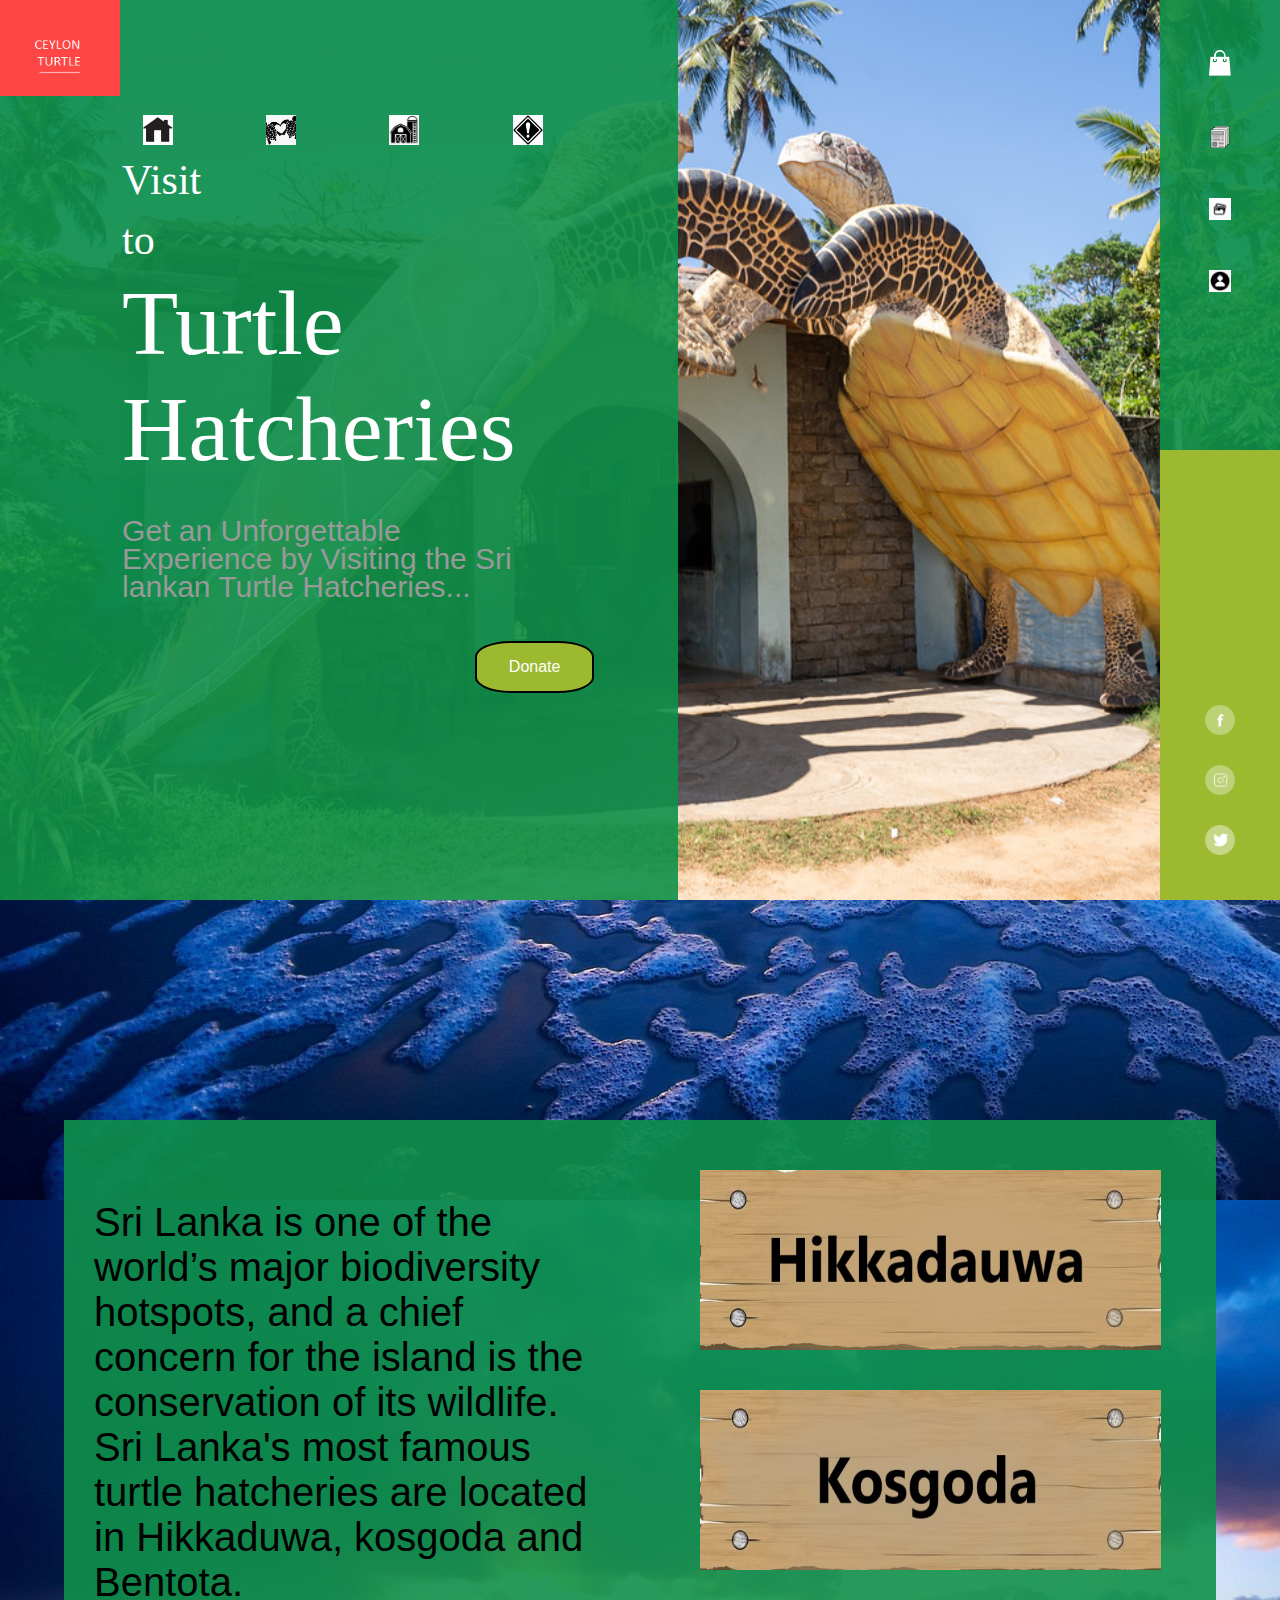
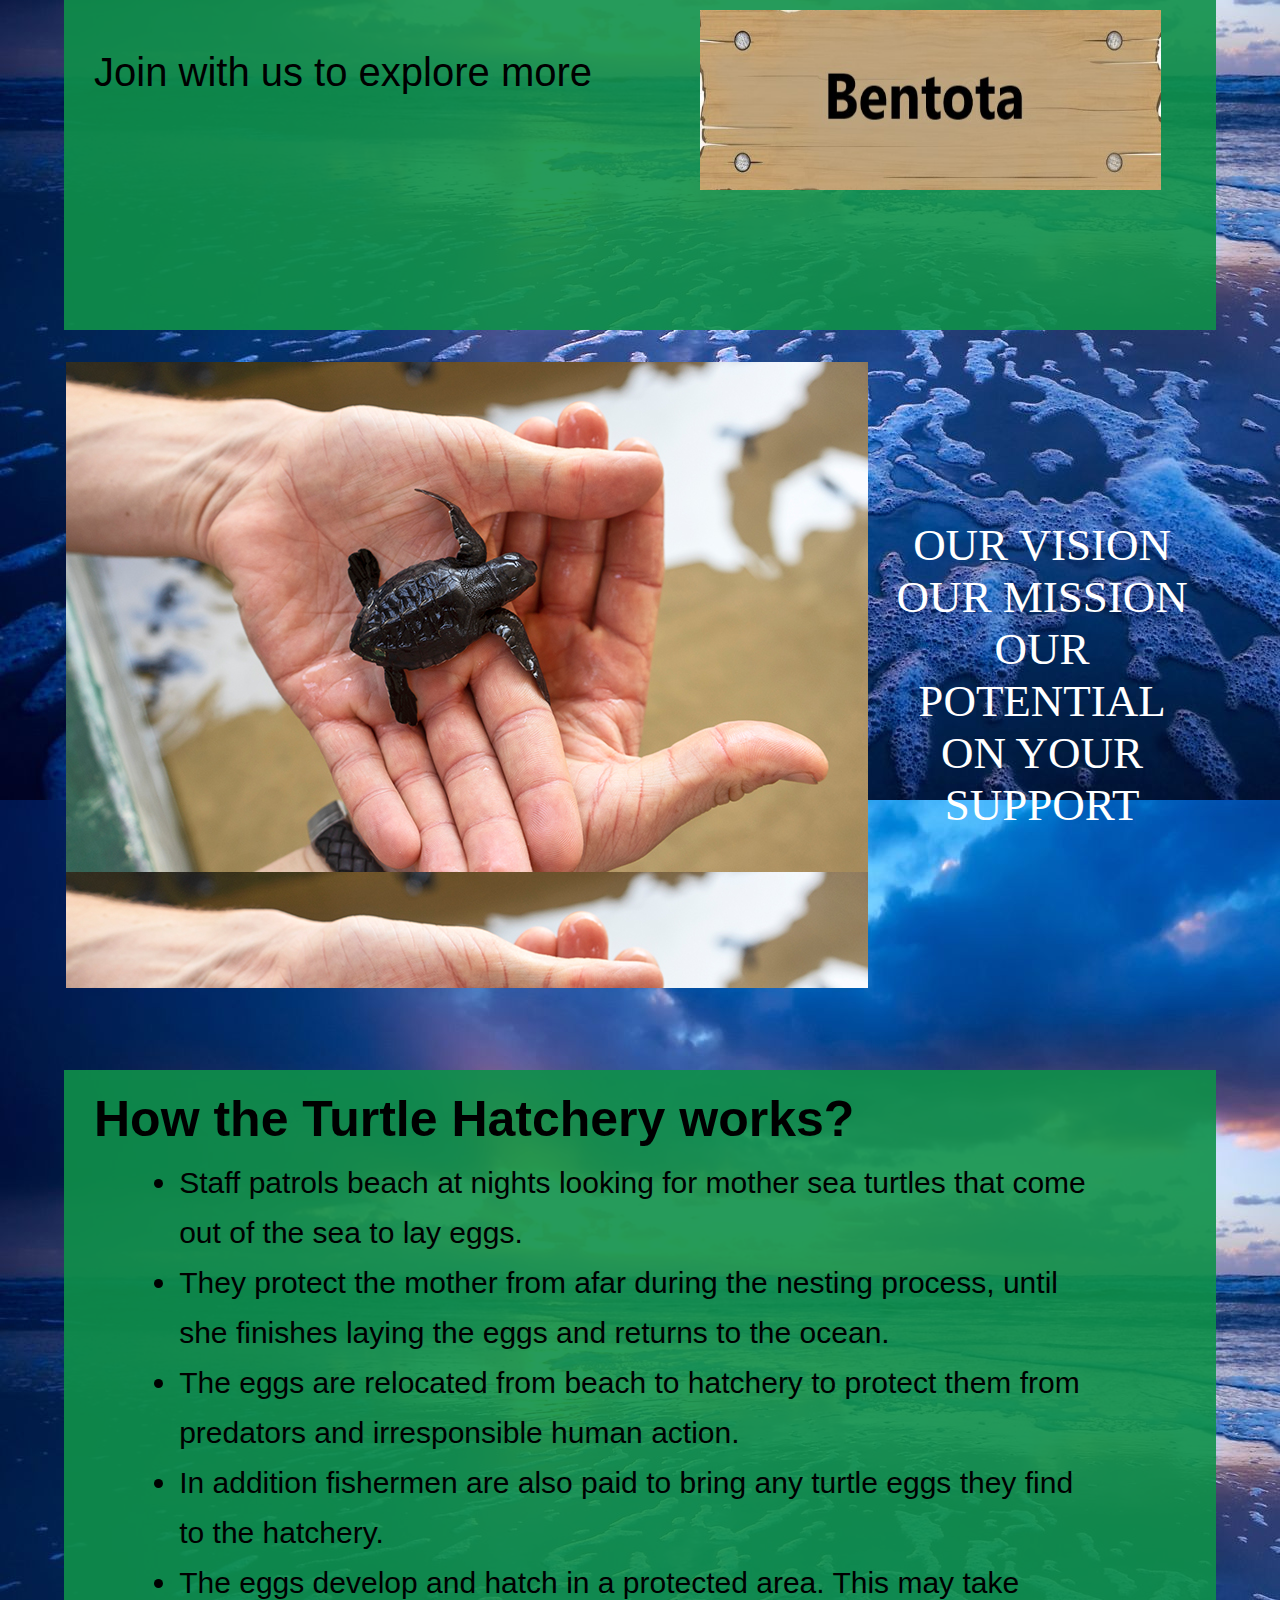
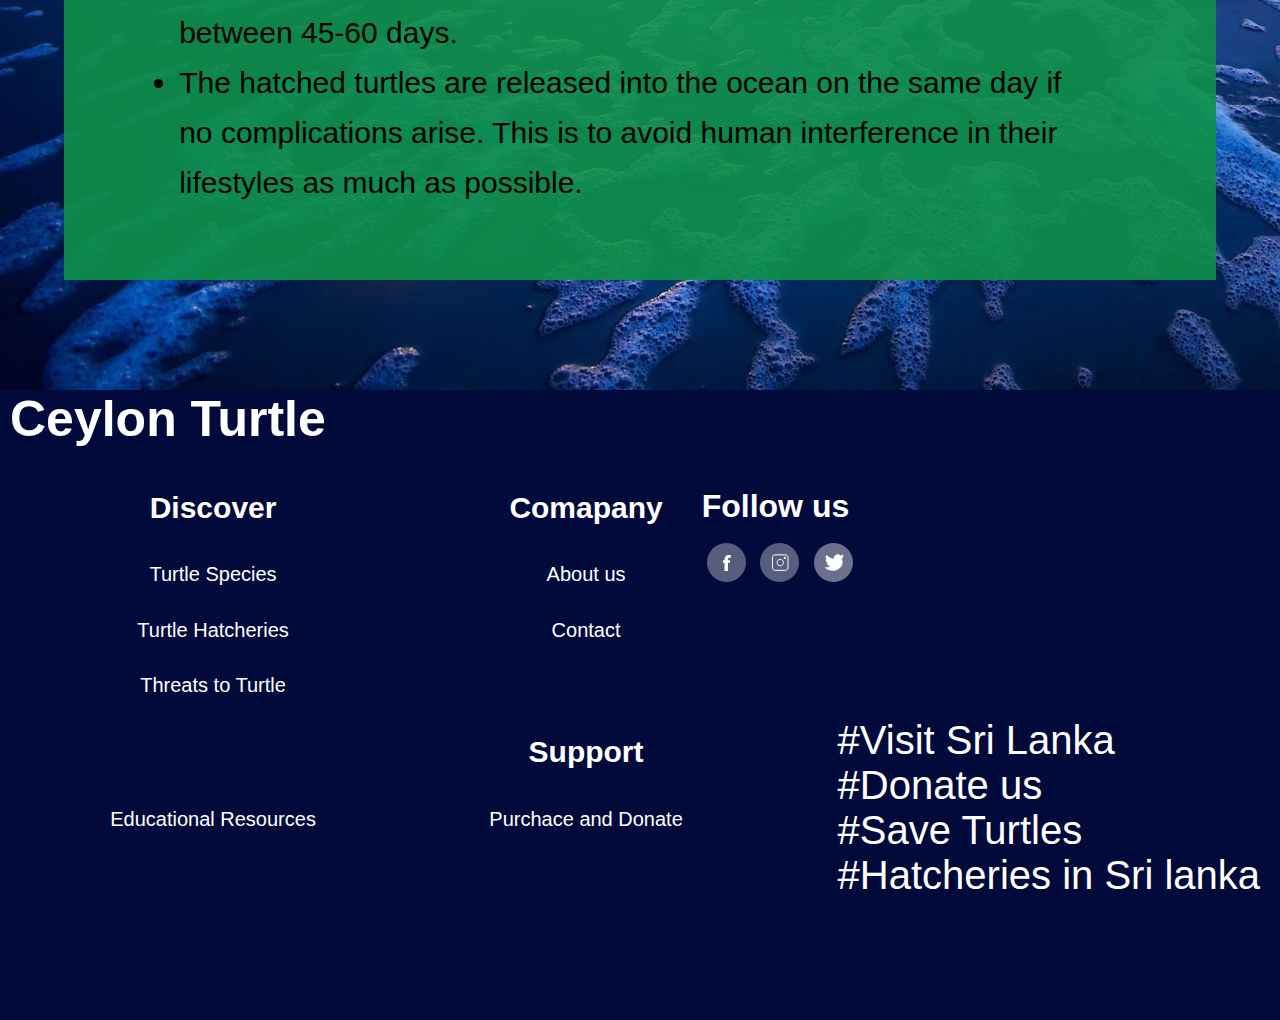
==== commit 00364d77: "Update turtlehatcheries.html" ====
--- a/turtlehatcheries.html
+++ b/turtlehatcheries.html
@@ -87,7 +87,7 @@
         <ul>
             <li><a href="hikkaduwa.html"><img src="images/hatceries/hikkaduwa new.jpg"></a></li>
             <br><br>
-            <li><a href="kosgoda.html"><img src="images/hatceries/kosgoda new2.jpg."></a></li>
+            <li><a href="kosgoda.html"><img src="images/hatceries/kosgoda new2.jpg"></a></li>
             <br><br>
             <li><a href="benthota.html"><img src="images/hatceries/bentota .jpg"></a></li>
         </ul> 
@@ -131,4 +131,4 @@
     </section>                               
     
 </body>
-</html>+</html>
